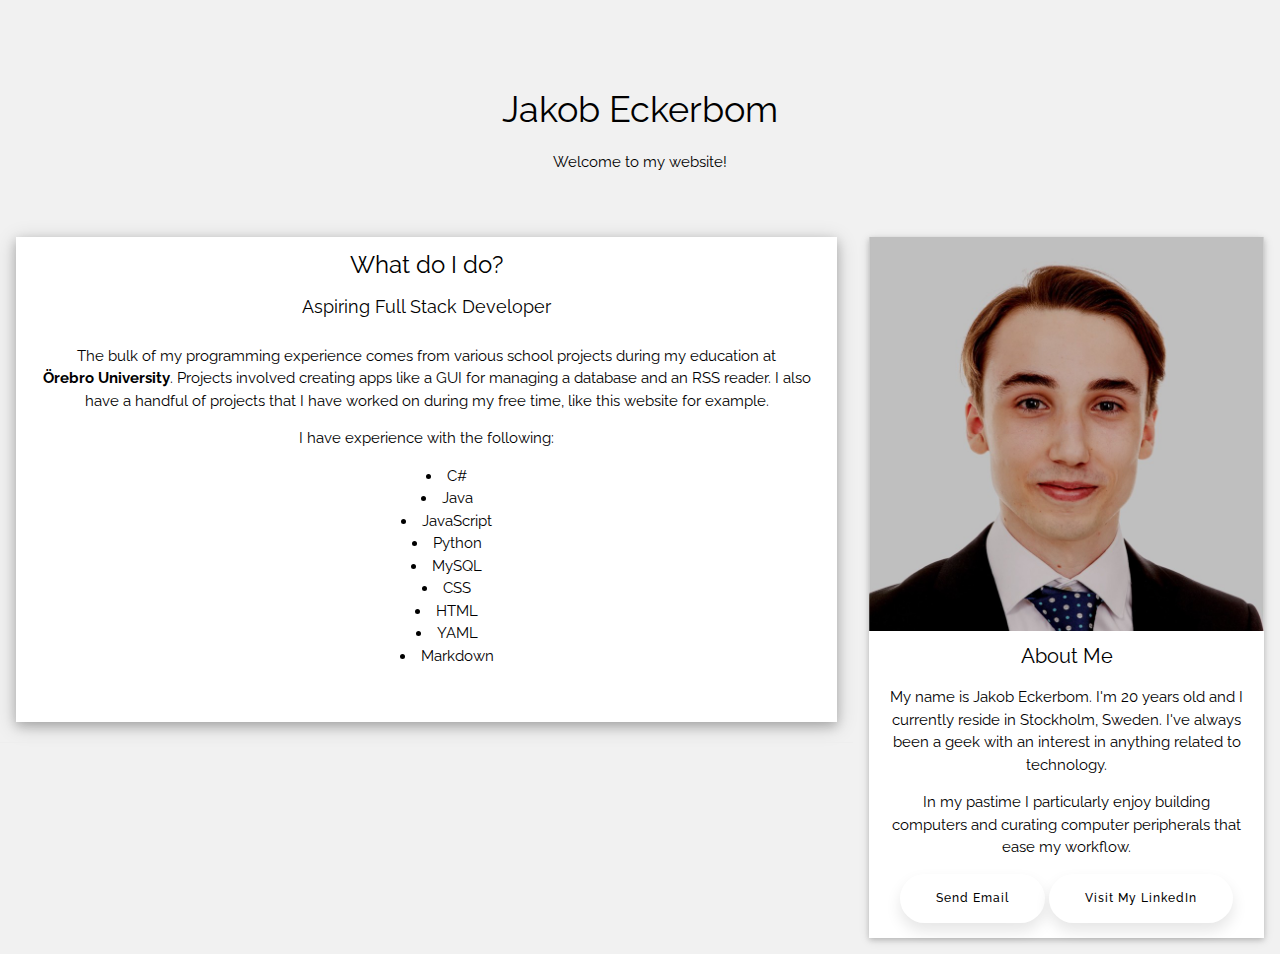
==== index.html @ 77fd455e "adjust" ====
<!DOCTYPE html>
<html>

<head>
  <title>Jakob Eckerbom</title>
  <meta charset="UTF-8">
  <meta name="viewport" content="width=device-width, initial-scale=1">
  <link rel="stylesheet" href="https://www.w3schools.com/w3css/4/w3.css">
  <link rel="stylesheet" href="https://fonts.googleapis.com/css?family=Raleway">
  <link rel="stylesheet" href="styles.css">
</head>

<body class="w3-light-grey">

  <div class="w3-content" style="max-width:1400px">

    <header class="w3-container w3-center w3-padding-32">
      <div class="typewriter">
        <h1>Jakob Eckerbom</h1>
      </div>
      <p>Welcome to my website!</p>
    </header>

    <div class="w3-row">

      <div class="w3-col l8 s12">
        <div class="w3-card-4 w3-margin w3-white">
          <div class="w3-container">
            <h3>What do I do?</h3>
            <h5>Aspiring Full Stack Developer</h5>
          </div>

          <div class="w3-container">
            <p>The bulk of my programming experience comes from various school projects during my education at <a
                href="https://www.oru.se/utbildning/program/systemvetenskapliga-programmet/"> Örebro University </a>.
              Projects involved creating apps like a GUI for managing a database and an RSS reader. I also have a
              handful of projects that I have worked on during my free time, like this website for example.</p>
            <p>I have experience with the following:</p>
            <ul>
              <li>C#</li>
              <li>Java</li>
              <li>JavaScript</li>
              <li>Python</li>
              <li>MySQL</li>
              <li>CSS</li>
              <li>HTML</li>
              <li>YAML</li>
              <li>Markdown</li>
            </ul>
            <div class="w3-row">
              <div class="w3-col m4 w3-hide-small">
                <p><span class="w3-padding-large w3-right"></span></p>
              </div>
            </div>
          </div>
        </div>
        <hr>
      </div>

      <div class="w3-col l4">
        <div class="w3-card w3-margin w3-margin-top">
          <img src="/images/avatar.png" alt="avatar" style="width:100%">
          <div class="w3-container w3-white">
            <h4>About Me</h4>
            <p>My name is Jakob Eckerbom. I'm 20 years old and I currently reside in Stockholm, Sweden. I've always been
              a geek with an interest in anything related to technology.</p>
            <p>In my pastime I particularly enjoy building computers and curating computer peripherals that ease my
              workflow.</p>
            <a href="mailto:jakob.eckerbom@outlook.com"><button>Send Email</button></a>
            <a href="https://www.linkedin.com/in/jakob-eckerbom-140940181/"><button>Visit My LinkedIn</button></a>
            <p><span class="w3-padding-large w3-bottom"></span></p>
          </div>
        </div>
      </div><br>

    </div>

  </div>
</body>

</html>
---- styles.css ----
body,
h1,
h2,
h3,
h4,
h5 {
    font-family: "Raleway", sans-serif
}

a {
    text-decoration: none;
    font-weight: bold;
    display: inline-block;
}

li {
    list-style-position: inside;
}

body {
    margin-top: 50px;
    font-size: 15px;
    text-align: center;

    -webkit-animation: fadein 2s;
    /* Safari, Chrome and Opera > 12.1 */
    -moz-animation: fadein 2s;
    /* Firefox < 16 */
    -ms-animation: fadein 2s;
    /* Internet Explorer */
    -o-animation: fadein 2s;
    /* Opera < 12.1 */
    animation: fadein 2s;
}

@keyframes typing {
    from {
        width: 0
    }

    to {
        width: 100%
    }
}

@keyframes fadein {
    from {
        opacity: 0;
    }

    to {
        opacity: 1;
    }
}

@-moz-keyframes fadein {
    from {
        opacity: 0;
    }

    to {
        opacity: 1;
    }
}

@-webkit-keyframes fadein {
    from {
        opacity: 0;
    }

    to {
        opacity: 1;
    }
}

@-ms-keyframes fadein {
    from {
        opacity: 0;
    }

    to {
        opacity: 1;
    }
}

button {
    padding: 1.3em 3em;
    font-size: 12px;
    letter-spacing: 1.0px;
    font-weight: 500;
    color: #000;
    background-color: #fff;
    border: none;
    border-radius: 45px;
    box-shadow: 0px 8px 15px rgba(0, 0, 0, 0.1);
    transition: all 0.3s ease 0s;
    cursor: pointer;
    outline: none;
}

button:hover {
    background-color: #00348b;
    box-shadow: 0px 15px 20px rgba(0, 52, 139, 0.8);
    color: #fff;
    transform: translateY(-7px);
}

button:active {
    transform: translateY(-1px);
}

.typewriter h1 {
    color: #000;
    overflow: hidden;
    white-space: nowrap;
    margin: 0 auto;
    animation:
        typing 1.5s steps(50, end),
        blink-caret .5s step-end infinite;
}
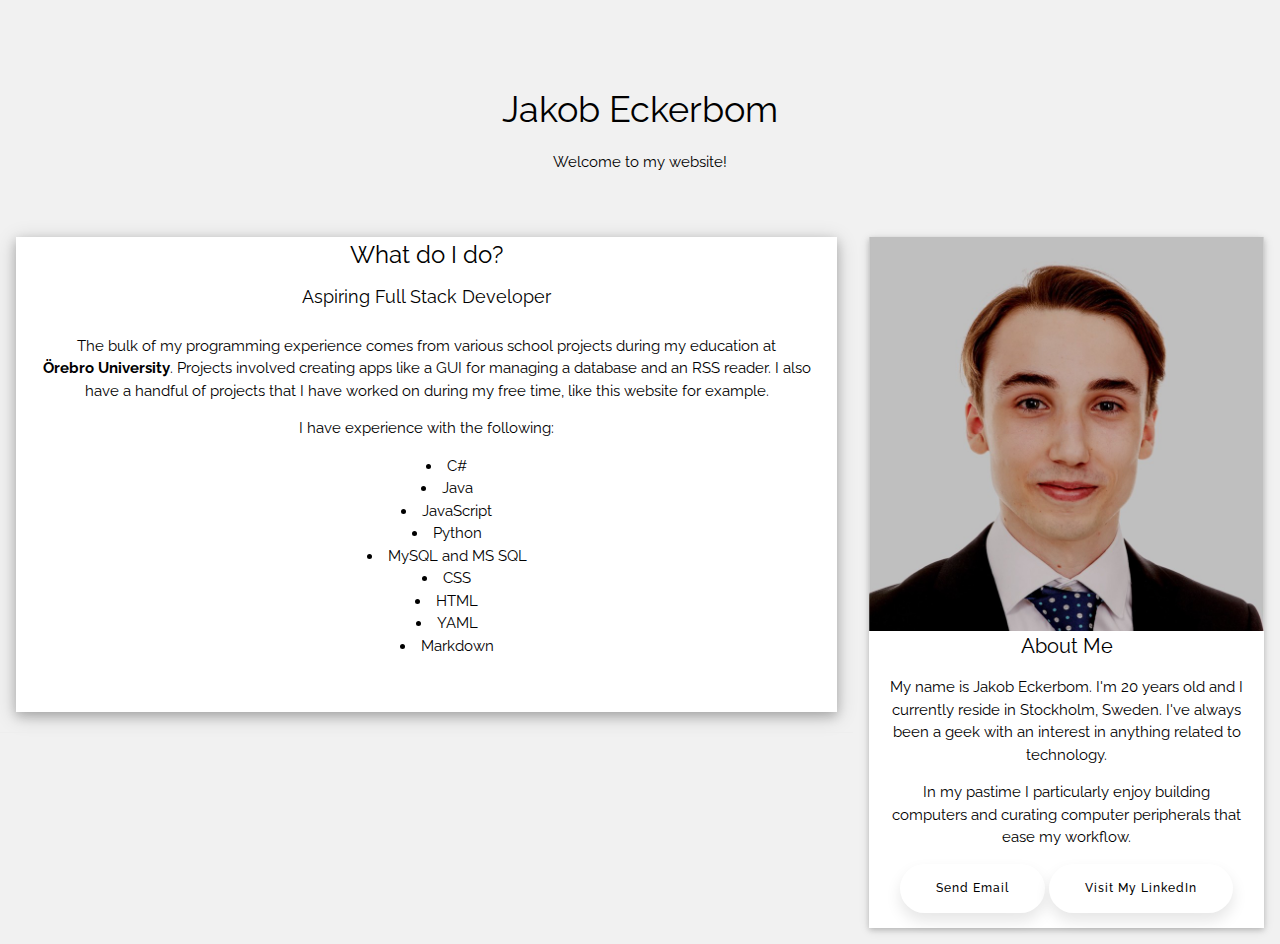
==== commit e6afaf4d: "sql change" ====
--- a/index.html
+++ b/index.html
@@ -41,7 +41,7 @@
               <li>Java</li>
               <li>JavaScript</li>
               <li>Python</li>
-              <li>MySQL</li>
+              <li>MySQL and MS SQL</li>
               <li>CSS</li>
               <li>HTML</li>
               <li>YAML</li>
--- a/styles.css
+++ b/styles.css
@@ -109,12 +109,14 @@
     transform: translateY(-1px);
 }
 
-.typewriter h1 {
+.typewriter h1,
+h3,
+h4 {
     color: #000;
     overflow: hidden;
     white-space: nowrap;
     margin: 0 auto;
     animation:
-        typing 1.5s steps(50, end),
+        typing 1s steps(50, end),
         blink-caret .5s step-end infinite;
 }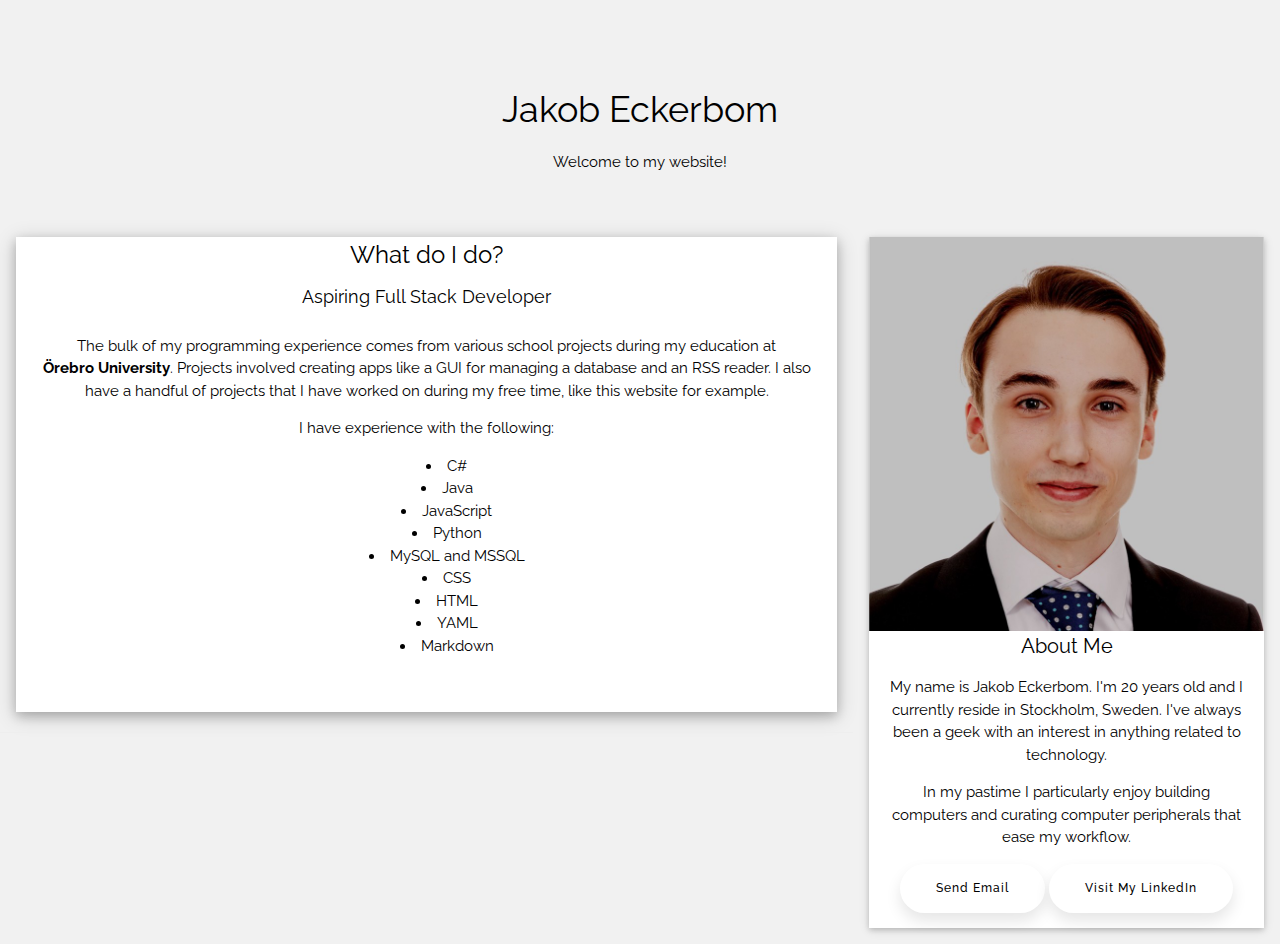
==== commit 280baf9b: "Update index.html" ====
--- a/index.html
+++ b/index.html
@@ -1,9 +1,10 @@
 <!DOCTYPE html>
 <html>
-
+<html lang="en">
 <head>
   <title>Jakob Eckerbom</title>
   <meta charset="UTF-8">
+  <meta name="description" content="My name is Jakob Eckerbom. I'm 20 years old and I currently reside in Stockholm, Sweden."> 
   <meta name="viewport" content="width=device-width, initial-scale=1">
   <link rel="stylesheet" href="https://www.w3schools.com/w3css/4/w3.css">
   <link rel="stylesheet" href="https://fonts.googleapis.com/css?family=Raleway">
@@ -41,7 +42,7 @@
               <li>Java</li>
               <li>JavaScript</li>
               <li>Python</li>
-              <li>MySQL and MS SQL</li>
+              <li>MySQL and MSSQL</li>
               <li>CSS</li>
               <li>HTML</li>
               <li>YAML</li>
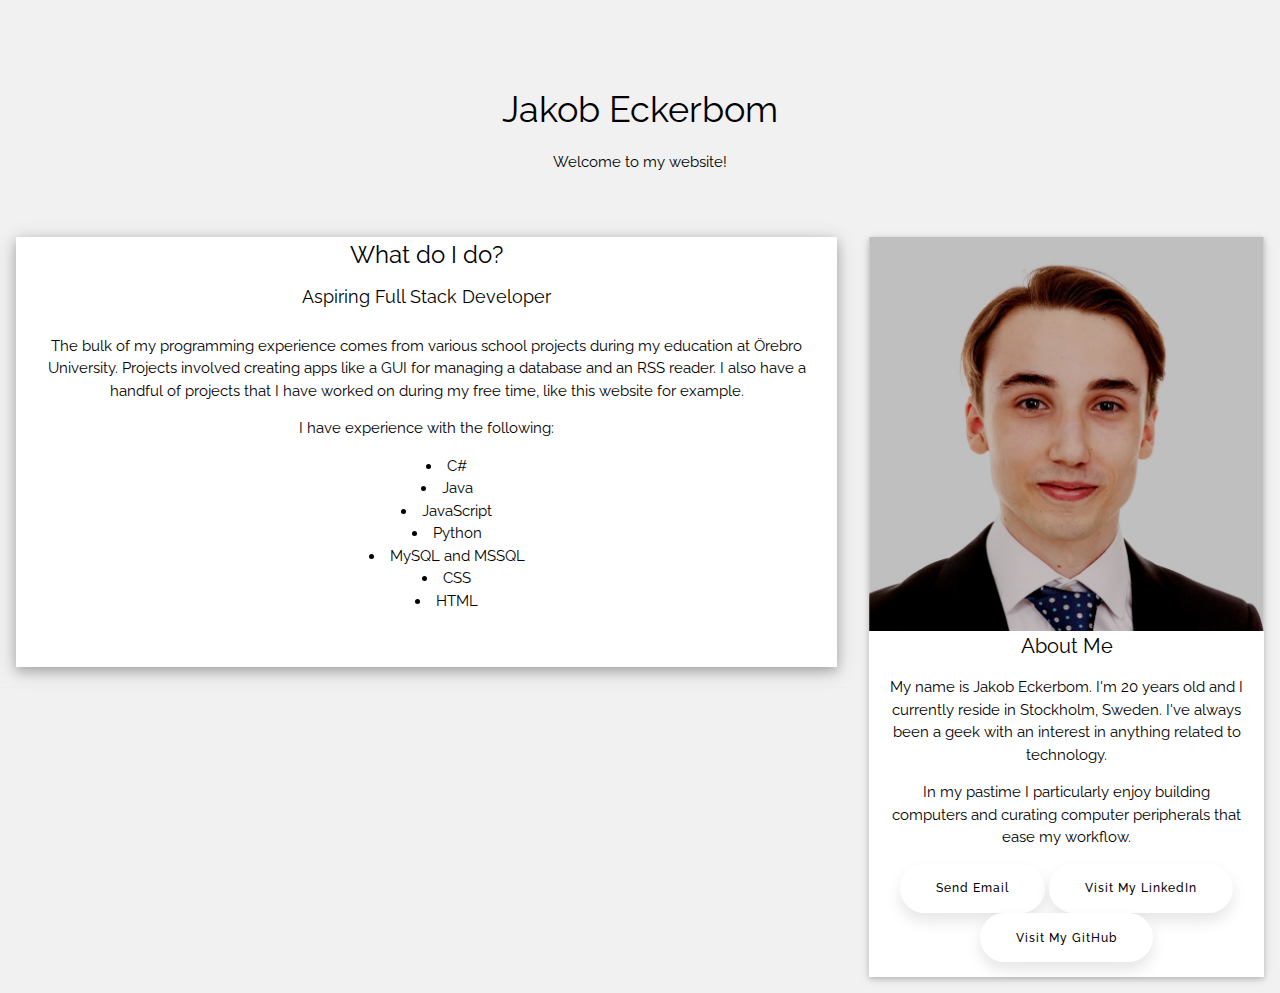
==== commit 73ec314e: "added github button" ====
--- a/index.html
+++ b/index.html
@@ -1,10 +1,11 @@
 <!DOCTYPE html>
-<html>
 <html lang="en">
+
 <head>
   <title>Jakob Eckerbom</title>
   <meta charset="UTF-8">
-  <meta name="description" content="My name is Jakob Eckerbom. I'm 20 years old and I currently reside in Stockholm, Sweden."> 
+  <meta name="description"
+    content="My name is Jakob Eckerbom. I'm 20 years old and I currently reside in Stockholm, Sweden.">
   <meta name="viewport" content="width=device-width, initial-scale=1">
   <link rel="stylesheet" href="https://www.w3schools.com/w3css/4/w3.css">
   <link rel="stylesheet" href="https://fonts.googleapis.com/css?family=Raleway">
@@ -32,8 +33,8 @@
           </div>
 
           <div class="w3-container">
-            <p>The bulk of my programming experience comes from various school projects during my education at <a
-                href="https://www.oru.se/utbildning/program/systemvetenskapliga-programmet/"> Örebro University </a>.
+            <p>The bulk of my programming experience comes from various school projects during my education at Örebro
+              University.
               Projects involved creating apps like a GUI for managing a database and an RSS reader. I also have a
               handful of projects that I have worked on during my free time, like this website for example.</p>
             <p>I have experience with the following:</p>
@@ -45,8 +46,6 @@
               <li>MySQL and MSSQL</li>
               <li>CSS</li>
               <li>HTML</li>
-              <li>YAML</li>
-              <li>Markdown</li>
             </ul>
             <div class="w3-row">
               <div class="w3-col m4 w3-hide-small">
@@ -69,6 +68,7 @@
               workflow.</p>
             <a href="mailto:jakob.eckerbom@outlook.com"><button>Send Email</button></a>
             <a href="https://www.linkedin.com/in/jakob-eckerbom-140940181/"><button>Visit My LinkedIn</button></a>
+            <a href="https://github.com/jakobeckerbomdev"><button>Visit My GitHub</button></a>
             <p><span class="w3-padding-large w3-bottom"></span></p>
           </div>
         </div>
@@ -79,4 +79,4 @@
   </div>
 </body>
 
-</html>
+</html>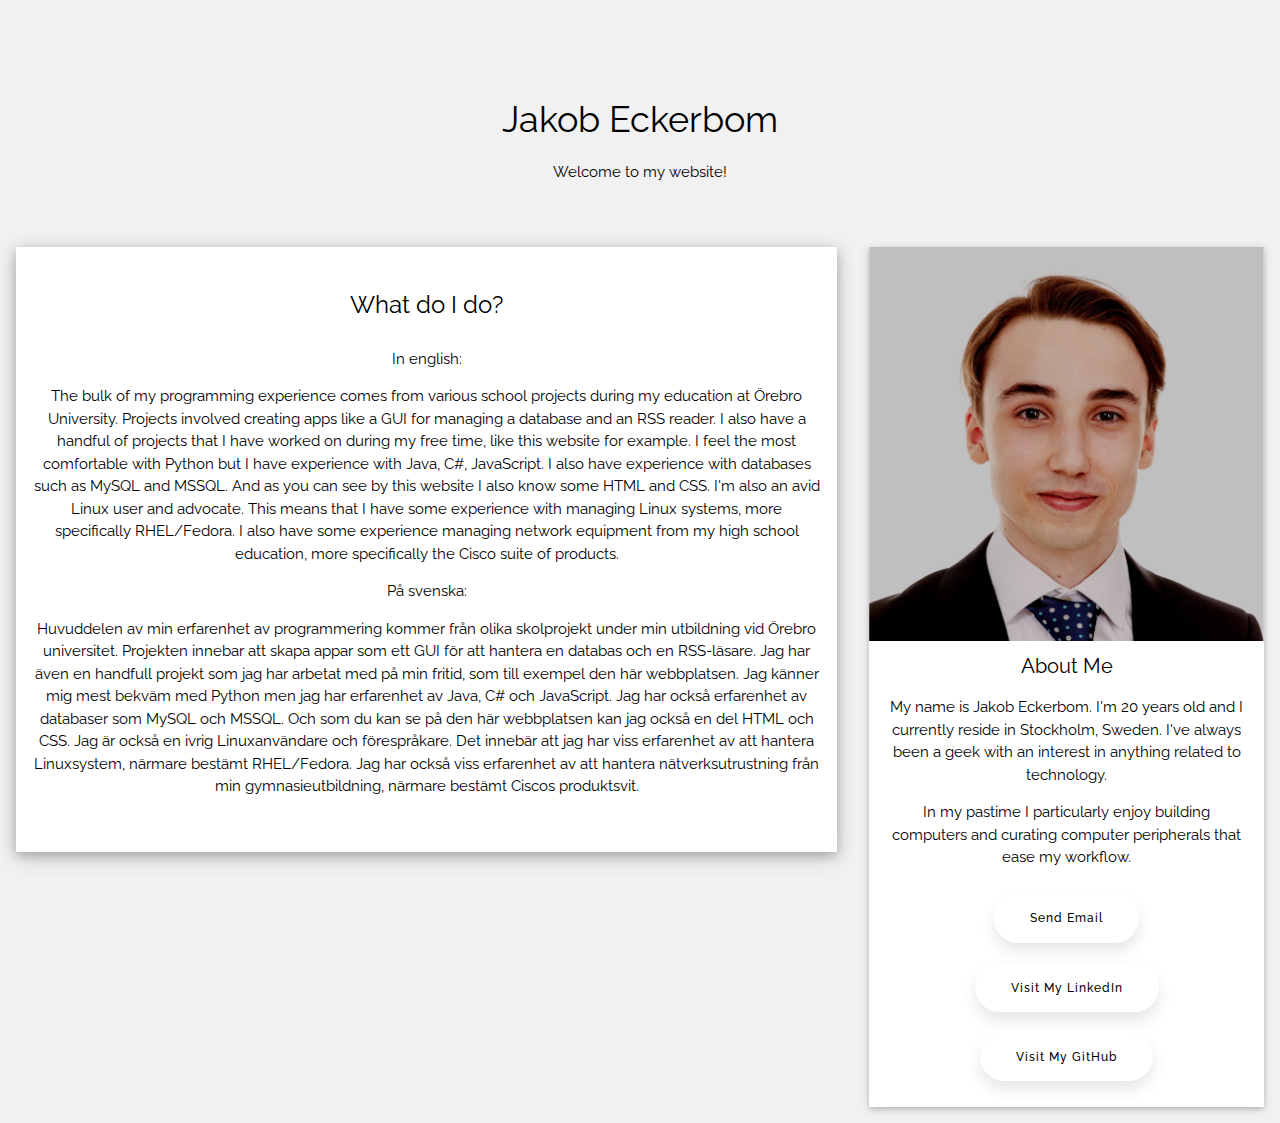
==== commit 994ded6c: "added swedish and removed redundant header + padding" ====
--- a/index.html
+++ b/index.html
@@ -29,24 +29,32 @@
         <div class="w3-card-4 w3-margin w3-white">
           <div class="w3-container">
             <h3>What do I do?</h3>
-            <h5>Aspiring Full Stack Developer</h5>
           </div>
 
           <div class="w3-container">
+            <p>In english:</p>
             <p>The bulk of my programming experience comes from various school projects during my education at Örebro
               University.
               Projects involved creating apps like a GUI for managing a database and an RSS reader. I also have a
-              handful of projects that I have worked on during my free time, like this website for example.</p>
-            <p>I have experience with the following:</p>
-            <ul>
-              <li>C#</li>
-              <li>Java</li>
-              <li>JavaScript</li>
-              <li>Python</li>
-              <li>MySQL and MSSQL</li>
-              <li>CSS</li>
-              <li>HTML</li>
-            </ul>
+              handful of projects that I have worked on during my free time, like this website for example. I feel the
+              most
+              comfortable with Python but I have experience with Java, C#, JavaScript. I also have experience with
+              databases such as
+              MySQL and MSSQL. And as you can see by this website I also know some HTML and CSS. I'm also an avid Linux
+              user and
+              advocate. This means that I have some experience with managing Linux systems, more specifically
+              RHEL/Fedora. I also have some experience managing network equipment from my high school education, more
+              specifically the Cisco suite of products.</p>
+            <p>På svenska:</p>
+            <p>Huvuddelen av min erfarenhet av programmering kommer från olika skolprojekt under min utbildning vid
+              Örebro universitet. Projekten innebar att skapa appar som ett GUI för att hantera en databas och en
+              RSS-läsare. Jag har även en handfull projekt som jag har arbetat med på min fritid, som till exempel den
+              här webbplatsen. Jag känner mig mest bekväm med Python men jag har erfarenhet av Java, C# och JavaScript.
+              Jag har också erfarenhet av databaser som MySQL och MSSQL. Och som du kan se på den här webbplatsen kan
+              jag också en del HTML och CSS. Jag är också en ivrig Linuxanvändare och förespråkare. Det innebär att jag
+              har viss erfarenhet av att hantera Linuxsystem, närmare bestämt RHEL/Fedora. Jag har också viss erfarenhet
+              av att hantera nätverksutrustning från min gymnasieutbildning, närmare bestämt Ciscos produktsvit.
+            </p>
             <div class="w3-row">
               <div class="w3-col m4 w3-hide-small">
                 <p><span class="w3-padding-large w3-right"></span></p>
--- a/styles.css
+++ b/styles.css
@@ -7,10 +7,15 @@
     font-family: "Raleway", sans-serif
 }
 
+h3 {
+    padding-top: 30px;
+}
+
 a {
     text-decoration: none;
     font-weight: bold;
     display: inline-block;
+    padding: 10px;
 }
 
 li {
@@ -31,16 +36,6 @@
     -o-animation: fadein 2s;
     /* Opera < 12.1 */
     animation: fadein 2s;
-}
-
-@keyframes typing {
-    from {
-        width: 0
-    }
-
-    to {
-        width: 100%
-    }
 }
 
 @keyframes fadein {
@@ -107,16 +102,4 @@
 
 button:active {
     transform: translateY(-1px);
-}
-
-.typewriter h1,
-h3,
-h4 {
-    color: #000;
-    overflow: hidden;
-    white-space: nowrap;
-    margin: 0 auto;
-    animation:
-        typing 1s steps(50, end),
-        blink-caret .5s step-end infinite;
 }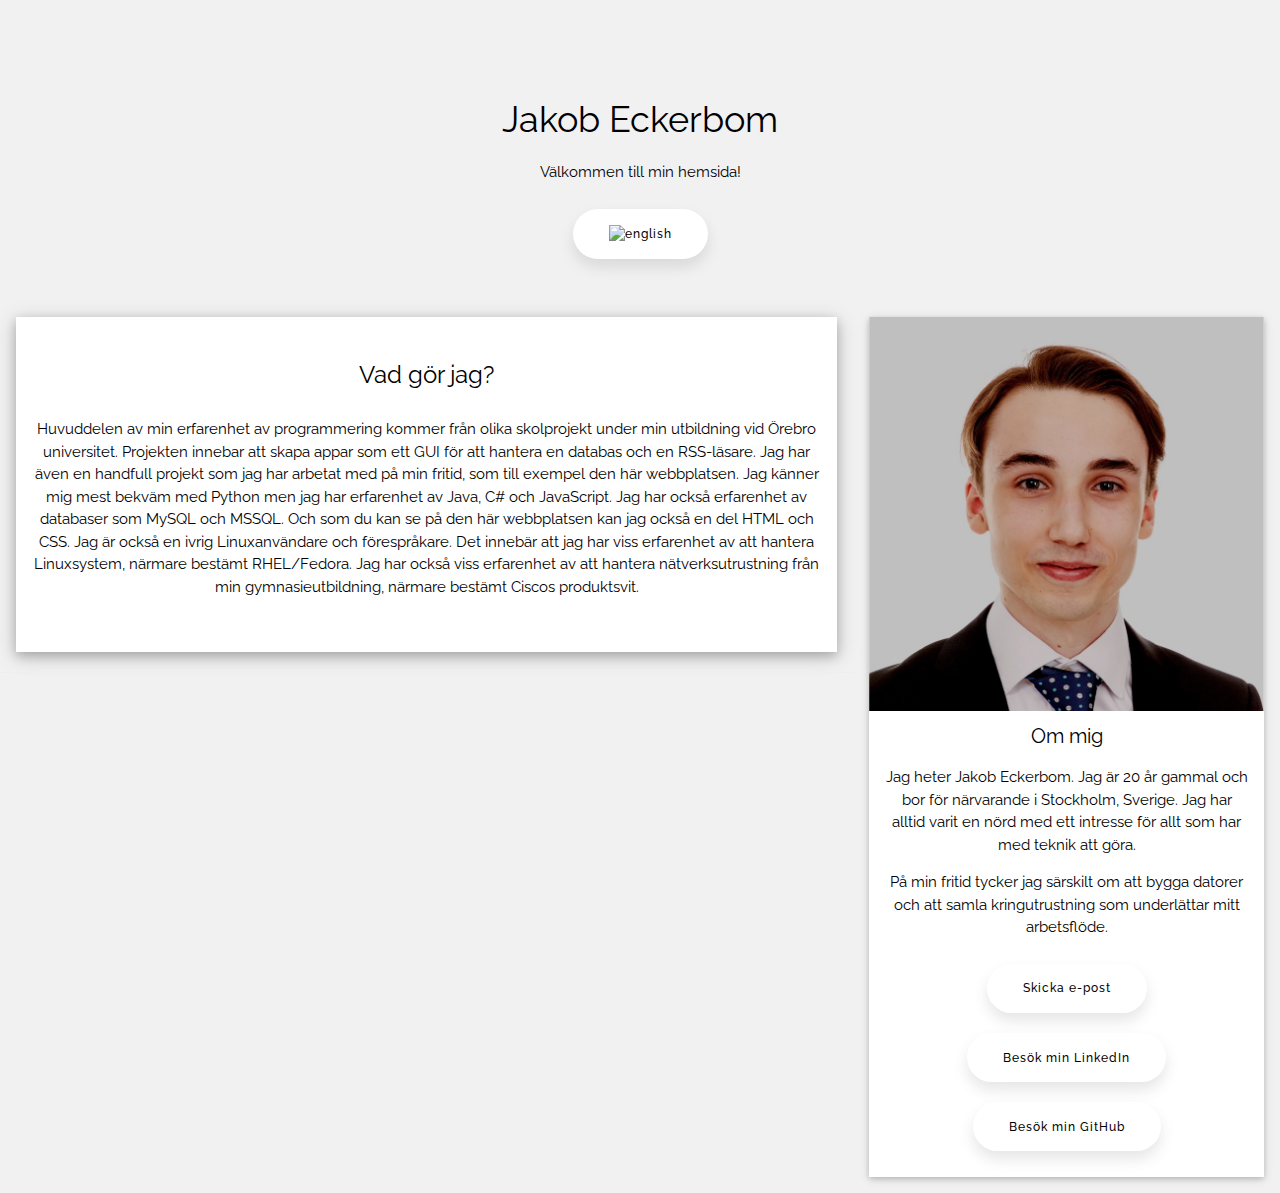
==== commit faf2e77a: "Update index.html" ====
--- a/index.html
+++ b/index.html
@@ -1,11 +1,11 @@
 <!DOCTYPE html>
-<html lang="en">
+<html lang="sv">
 
 <head>
   <title>Jakob Eckerbom</title>
   <meta charset="UTF-8">
   <meta name="description"
-    content="My name is Jakob Eckerbom. I'm 20 years old and I currently reside in Stockholm, Sweden.">
+        content="My name is Jakob Eckerbom. I'm 20 years old and I currently reside in Stockholm, Sweden.">
   <meta name="viewport" content="width=device-width, initial-scale=1">
   <link rel="stylesheet" href="https://www.w3schools.com/w3css/4/w3.css">
   <link rel="stylesheet" href="https://fonts.googleapis.com/css?family=Raleway">
@@ -20,7 +20,8 @@
       <div class="typewriter">
         <h1>Jakob Eckerbom</h1>
       </div>
-      <p>Welcome to my website!</p>
+      <p>Välkommen till min hemsida!</p>
+      <a href="index_en.html"><button><img src="/images/flag_uk.png" alt="english" style="width:30%"></button></a>
     </header>
 
     <div class="w3-row">
@@ -28,24 +29,10 @@
       <div class="w3-col l8 s12">
         <div class="w3-card-4 w3-margin w3-white">
           <div class="w3-container">
-            <h3>What do I do?</h3>
+            <h3>Vad gör jag?</h3>
           </div>
 
           <div class="w3-container">
-            <p>In english:</p>
-            <p>The bulk of my programming experience comes from various school projects during my education at Örebro
-              University.
-              Projects involved creating apps like a GUI for managing a database and an RSS reader. I also have a
-              handful of projects that I have worked on during my free time, like this website for example. I feel the
-              most
-              comfortable with Python but I have experience with Java, C#, JavaScript. I also have experience with
-              databases such as
-              MySQL and MSSQL. And as you can see by this website I also know some HTML and CSS. I'm also an avid Linux
-              user and
-              advocate. This means that I have some experience with managing Linux systems, more specifically
-              RHEL/Fedora. I also have some experience managing network equipment from my high school education, more
-              specifically the Cisco suite of products.</p>
-            <p>På svenska:</p>
             <p>Huvuddelen av min erfarenhet av programmering kommer från olika skolprojekt under min utbildning vid
               Örebro universitet. Projekten innebar att skapa appar som ett GUI för att hantera en databas och en
               RSS-läsare. Jag har även en handfull projekt som jag har arbetat med på min fritid, som till exempel den
@@ -69,14 +56,14 @@
         <div class="w3-card w3-margin w3-margin-top">
           <img src="/images/avatar.png" alt="avatar" style="width:100%">
           <div class="w3-container w3-white">
-            <h4>About Me</h4>
-            <p>My name is Jakob Eckerbom. I'm 20 years old and I currently reside in Stockholm, Sweden. I've always been
-              a geek with an interest in anything related to technology.</p>
-            <p>In my pastime I particularly enjoy building computers and curating computer peripherals that ease my
-              workflow.</p>
-            <a href="mailto:jakob.eckerbom@outlook.com"><button>Send Email</button></a>
-            <a href="https://www.linkedin.com/in/jakob-eckerbom-140940181/"><button>Visit My LinkedIn</button></a>
-            <a href="https://github.com/jakobeckerbomdev"><button>Visit My GitHub</button></a>
+            <h4>Om mig</h4>
+            <p>Jag heter Jakob Eckerbom. Jag är 20 år gammal och bor för närvarande i Stockholm, Sverige. Jag har alltid varit
+              en nörd med ett intresse för allt som har med teknik att göra.</p>
+            <p>På min fritid tycker jag särskilt om att bygga datorer och att samla kringutrustning som underlättar mitt
+              arbetsflöde.</p>
+            <a href="mailto:jakob.eckerbom@outlook.com"><button>Skicka e-post</button></a>
+            <a href="https://www.linkedin.com/in/jakob-eckerbom-140940181/"><button>Besök min LinkedIn</button></a>
+            <a href="https://github.com/jakobeckerbomdev"><button>Besök min GitHub</button></a>
             <p><span class="w3-padding-large w3-bottom"></span></p>
           </div>
         </div>
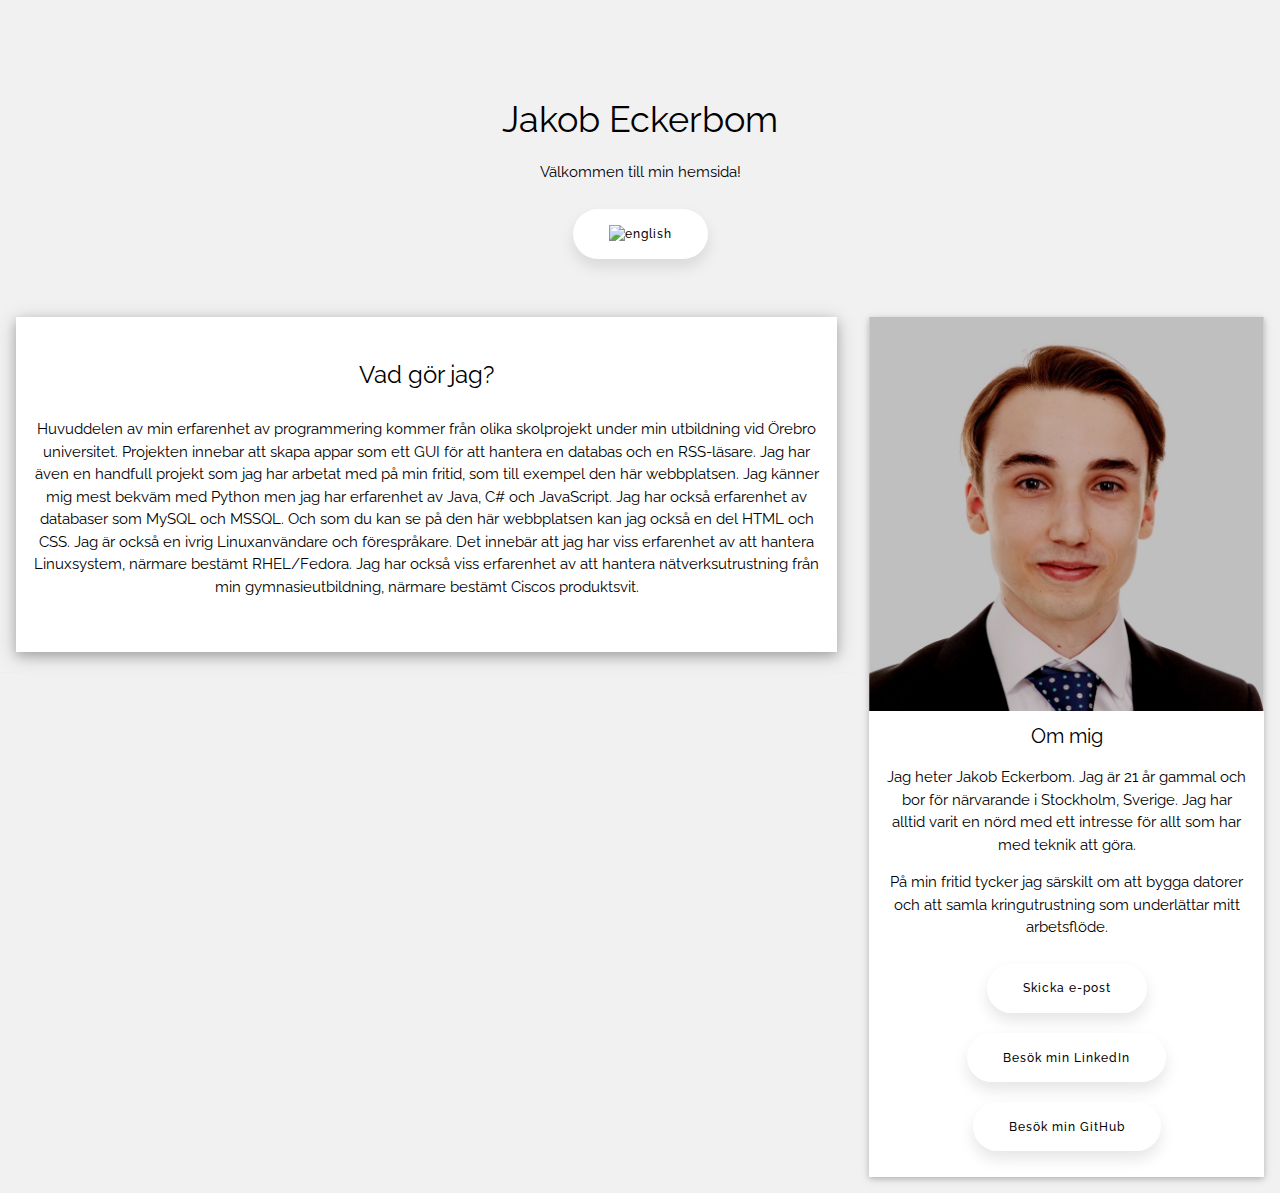
==== commit f549469f: "Update index.html" ====
--- a/index.html
+++ b/index.html
@@ -5,7 +5,7 @@
   <title>Jakob Eckerbom</title>
   <meta charset="UTF-8">
   <meta name="description"
-        content="My name is Jakob Eckerbom. I'm 20 years old and I currently reside in Stockholm, Sweden.">
+        content="My name is Jakob Eckerbom. I'm 21 years old and I currently reside in Stockholm, Sweden.">
   <meta name="viewport" content="width=device-width, initial-scale=1">
   <link rel="stylesheet" href="https://www.w3schools.com/w3css/4/w3.css">
   <link rel="stylesheet" href="https://fonts.googleapis.com/css?family=Raleway">
@@ -57,7 +57,7 @@
           <img src="/images/avatar.png" alt="avatar" style="width:100%">
           <div class="w3-container w3-white">
             <h4>Om mig</h4>
-            <p>Jag heter Jakob Eckerbom. Jag är 20 år gammal och bor för närvarande i Stockholm, Sverige. Jag har alltid varit
+            <p>Jag heter Jakob Eckerbom. Jag är 21 år gammal och bor för närvarande i Stockholm, Sverige. Jag har alltid varit
               en nörd med ett intresse för allt som har med teknik att göra.</p>
             <p>På min fritid tycker jag särskilt om att bygga datorer och att samla kringutrustning som underlättar mitt
               arbetsflöde.</p>
@@ -74,4 +74,4 @@
   </div>
 </body>
 
-</html>+</html>
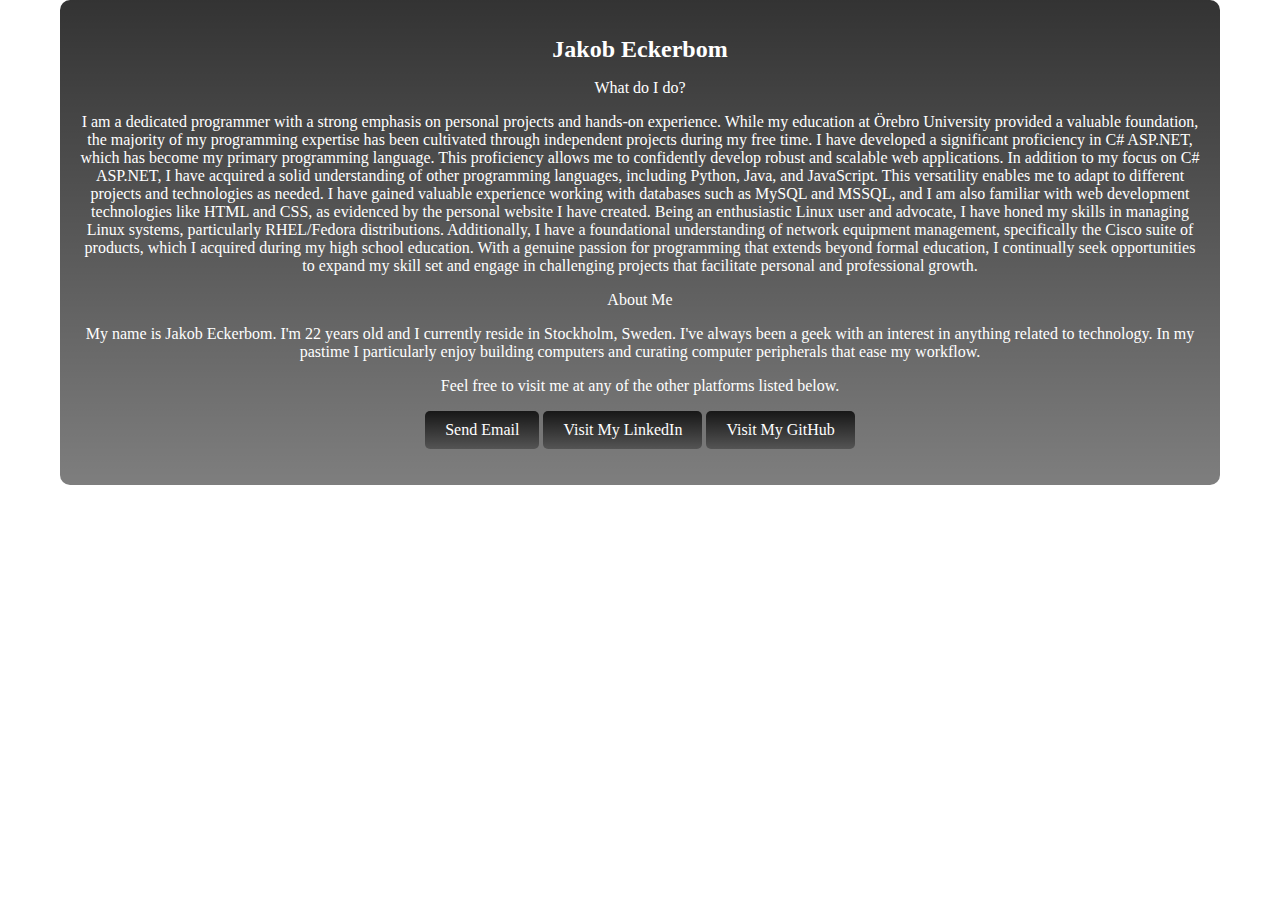
==== commit 3662437e: "Update index.html" ====
--- a/index.html
+++ b/index.html
@@ -1,77 +1,59 @@
 <!DOCTYPE html>
-<html lang="sv">
+<html lang="en">
 
 <head>
-  <title>Jakob Eckerbom</title>
-  <meta charset="UTF-8">
-  <meta name="description"
-        content="My name is Jakob Eckerbom. I'm 21 years old and I currently reside in Stockholm, Sweden.">
-  <meta name="viewport" content="width=device-width, initial-scale=1">
-  <link rel="stylesheet" href="https://www.w3schools.com/w3css/4/w3.css">
-  <link rel="stylesheet" href="https://fonts.googleapis.com/css?family=Raleway">
-  <link rel="stylesheet" href="styles.css">
-</head>
 
-<body class="w3-light-grey">
+    <head>
+        <title>Jakob Eckerbom</title>
+        <meta charset="UTF-8">
+        <meta name="description"
+            content="My name is Jakob Eckerbom. I'm a 21 year old Software Dev and I currently reside in Stockholm, Sweden.">
+        <meta name="viewport" content="width=device-width, initial-scale=1">
+        <link rel="stylesheet" href="styles.css">
+    </head>
 
-  <div class="w3-content" style="max-width:1400px">
+<body>
+    <div class="container">
+        <div class="textbox">
+            <h1>Jakob Eckerbom</h1>
+            <p>What do I do?</p>
+            <p>I am a dedicated programmer with a strong emphasis on personal projects and hands-on experience. While my
+                education at Örebro University provided a valuable foundation, the majority of my programming expertise
+                has been cultivated through independent projects during my free time.
 
-    <header class="w3-container w3-center w3-padding-32">
-      <div class="typewriter">
-        <h1>Jakob Eckerbom</h1>
-      </div>
-      <p>Välkommen till min hemsida!</p>
-      <a href="index_en.html"><button><img src="/images/flag_uk.png" alt="english" style="width:30%"></button></a>
-    </header>
+                I have developed a significant proficiency in C# ASP.NET, which has become my primary programming
+                language. This proficiency allows me to confidently develop robust and scalable web applications.
 
-    <div class="w3-row">
+                In addition to my focus on C# ASP.NET, I have acquired a solid understanding of other programming
+                languages, including Python, Java, and JavaScript. This versatility enables me to adapt to different
+                projects and technologies as needed.
 
-      <div class="w3-col l8 s12">
-        <div class="w3-card-4 w3-margin w3-white">
-          <div class="w3-container">
-            <h3>Vad gör jag?</h3>
-          </div>
+                I have gained valuable experience working with databases such as MySQL and MSSQL, and I am also familiar
+                with web development technologies like HTML and CSS, as evidenced by the personal website I have
+                created.
 
-          <div class="w3-container">
-            <p>Huvuddelen av min erfarenhet av programmering kommer från olika skolprojekt under min utbildning vid
-              Örebro universitet. Projekten innebar att skapa appar som ett GUI för att hantera en databas och en
-              RSS-läsare. Jag har även en handfull projekt som jag har arbetat med på min fritid, som till exempel den
-              här webbplatsen. Jag känner mig mest bekväm med Python men jag har erfarenhet av Java, C# och JavaScript.
-              Jag har också erfarenhet av databaser som MySQL och MSSQL. Och som du kan se på den här webbplatsen kan
-              jag också en del HTML och CSS. Jag är också en ivrig Linuxanvändare och förespråkare. Det innebär att jag
-              har viss erfarenhet av att hantera Linuxsystem, närmare bestämt RHEL/Fedora. Jag har också viss erfarenhet
-              av att hantera nätverksutrustning från min gymnasieutbildning, närmare bestämt Ciscos produktsvit.
-            </p>
-            <div class="w3-row">
-              <div class="w3-col m4 w3-hide-small">
-                <p><span class="w3-padding-large w3-right"></span></p>
-              </div>
-            </div>
-          </div>
+                Being an enthusiastic Linux user and advocate, I have honed my skills in managing Linux systems,
+                particularly RHEL/Fedora distributions. Additionally, I have a foundational understanding of network
+                equipment management, specifically the Cisco suite of products, which I acquired during my high school
+                education.
+
+                With a genuine passion for programming that extends beyond formal education, I continually seek
+                opportunities to expand my skill set and engage in challenging projects that facilitate personal and
+                professional growth. </p>
+            <p>About Me</p>
+            <p>My name is Jakob Eckerbom. I'm 22 years old and I currently reside in Stockholm, Sweden. I've always been
+                a geek with an interest in anything related to technology.
+                In my pastime I particularly enjoy building computers and curating computer peripherals that ease my
+                workflow.</p>
+            <p>Feel free to visit me at any of the other platforms listed below.</p>
+            <p></p>
+            <a href="mailto:jakob.eckerbom@outlook.com" class="button">Send Email</a>
+            <a href="https://www.linkedin.com/in/jakob-eckerbom-140940181/" class="button">Visit My LinkedIn</a>
+            <a href="https://github.com/jakobeckerbomdev" class="button">Visit My GitHub</a>
+
+            <p><span class="w3-padding-large w3-bottom"></span></p>
         </div>
-        <hr>
-      </div>
-
-      <div class="w3-col l4">
-        <div class="w3-card w3-margin w3-margin-top">
-          <img src="/images/avatar.png" alt="avatar" style="width:100%">
-          <div class="w3-container w3-white">
-            <h4>Om mig</h4>
-            <p>Jag heter Jakob Eckerbom. Jag är 21 år gammal och bor för närvarande i Stockholm, Sverige. Jag har alltid varit
-              en nörd med ett intresse för allt som har med teknik att göra.</p>
-            <p>På min fritid tycker jag särskilt om att bygga datorer och att samla kringutrustning som underlättar mitt
-              arbetsflöde.</p>
-            <a href="mailto:jakob.eckerbom@outlook.com"><button>Skicka e-post</button></a>
-            <a href="https://www.linkedin.com/in/jakob-eckerbom-140940181/"><button>Besök min LinkedIn</button></a>
-            <a href="https://github.com/jakobeckerbomdev"><button>Besök min GitHub</button></a>
-            <p><span class="w3-padding-large w3-bottom"></span></p>
-          </div>
-        </div>
-      </div><br>
-
     </div>
-
-  </div>
 </body>
 
-</html>
+</html>--- a/styles.css
+++ b/styles.css
@@ -1,105 +1,59 @@
-body,
-h1,
-h2,
-h3,
-h4,
-h5 {
-    font-family: "Raleway", sans-serif
-}
-
-h3 {
-    padding-top: 30px;
-}
-
-a {
-    text-decoration: none;
-    font-weight: bold;
-    display: inline-block;
-    padding: 10px;
-}
-
-li {
-    list-style-position: inside;
+@font-face {
+    font-family: ocra;
+    src: url('OCRAEXT.TTF') format('truetype');
 }
 
 body {
-    margin-top: 50px;
-    font-size: 15px;
-    text-align: center;
-
-    -webkit-animation: fadein 2s;
-    /* Safari, Chrome and Opera > 12.1 */
-    -moz-animation: fadein 2s;
-    /* Firefox < 16 */
-    -ms-animation: fadein 2s;
-    /* Internet Explorer */
-    -o-animation: fadein 2s;
-    /* Opera < 12.1 */
-    animation: fadein 2s;
+    margin: 0;
+    padding: 0;
+    background-image: url('thomas-bormans-qMpmIJOEV0U-unsplash.jpg');
+    background-repeat: no-repeat;
+    background-size: cover;
+    background-position: center;
+    font-family: ocra;
 }
 
-@keyframes fadein {
-    from {
-        opacity: 0;
-    }
-
-    to {
-        opacity: 1;
-    }
+.container {
+    display: flex;
+    justify-content: center;
+    align-items: center;
 }
 
-@-moz-keyframes fadein {
-    from {
-        opacity: 0;
-    }
-
-    to {
-        opacity: 1;
-    }
+.textbox {
+    background: linear-gradient(to bottom, rgba(0, 0, 0, 0.8), rgba(0, 0, 0, 0.507));
+    border-radius: 10px;
+    padding: 20px;
+    text-align: center;
+    max-width: 70em;
 }
 
-@-webkit-keyframes fadein {
-    from {
-        opacity: 0;
-    }
-
-    to {
-        opacity: 1;
-    }
+h1 {
+    font-family: ocra;
+    font-size: 24px;
+    margin-bottom: 10px;
+    color: white;
 }
 
-@-ms-keyframes fadein {
-    from {
-        opacity: 0;
-    }
-
-    to {
-        opacity: 1;
-    }
+p {
+    font-family: ocra;
+    font-size: 16px;
+    margin-bottom: 0;
+    color: white;
 }
 
-button {
-    padding: 1.3em 3em;
-    font-size: 12px;
-    letter-spacing: 1.0px;
-    font-weight: 500;
-    color: #000;
-    background-color: #fff;
+.button {
+    display: inline-block;
+    background: linear-gradient(to bottom, rgba(0, 0, 0, 0.8), rgba(0, 0, 0, 0.3));
+    border-radius: 5px;
     border: none;
-    border-radius: 45px;
-    box-shadow: 0px 8px 15px rgba(0, 0, 0, 0.1);
-    transition: all 0.3s ease 0s;
-    cursor: pointer;
-    outline: none;
+    color: white;
+    font-family: ocra;
+    font-size: 16px;
+    padding: 10px 20px;
+    text-decoration: none;
+    transition: background-color 0.3s ease;
 }
 
-button:hover {
-    background-color: #00348b;
-    box-shadow: 0px 15px 20px rgba(0, 52, 139, 0.8);
-    color: #fff;
-    transform: translateY(-7px);
+.button:hover {
+    background: linear-gradient(to bottom, rgba(0, 0, 0, 0.6), rgba(0, 0, 0, 0.2));
 }
-
-button:active {
-    transform: translateY(-1px);
-}